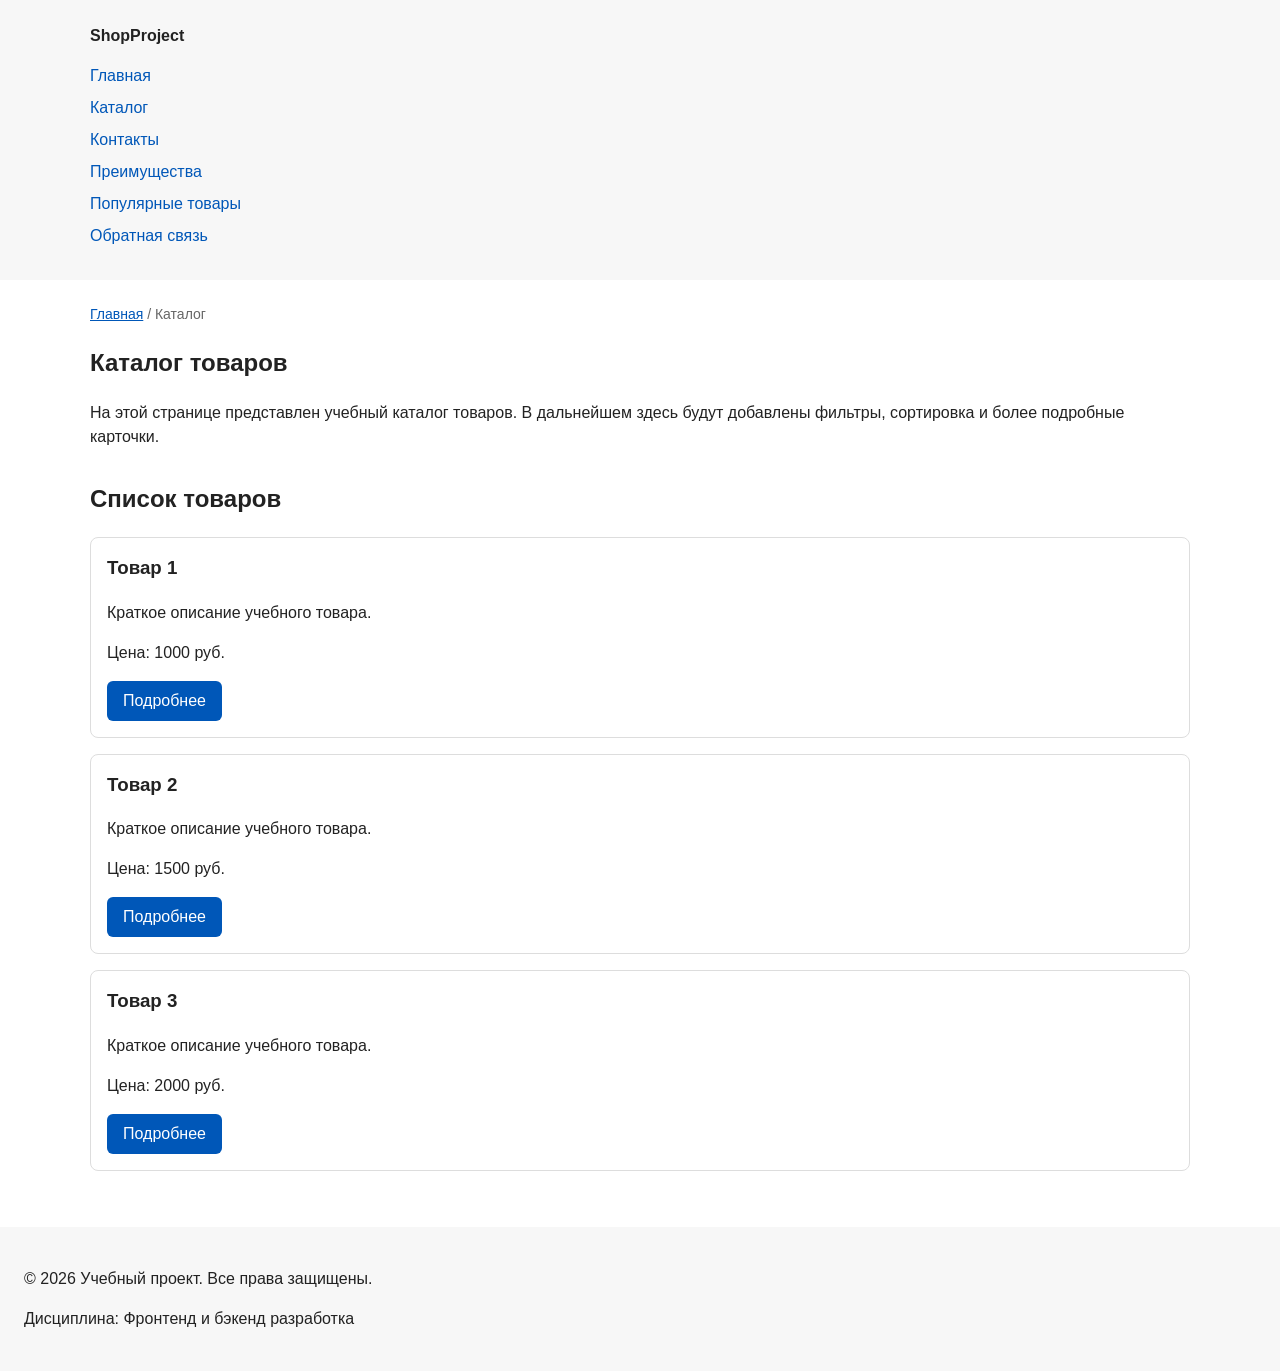
==== catalog.html @ 0d09b2ad "feat: add multi-page structure navigation and anchors" ====
<!DOCTYPE html>
<html lang="ru">
<head>
  <meta charset="UTF-8">
  <meta name="viewport" content="width=device-width, initial-scale=1.0">
  <meta name="description" content="Каталог товаров учебного интернет-магазина.">
  <meta property="og:type" content="website">
<meta property="og:title" content="Учебный интернет-магазин">
<meta property="og:description" content="Учебный frontend-проект интернет-магазина.">
<meta property="og:image" content="https://username.github.io/kr1-html-css-shop/images/preview.jpg">
  <title>Каталог товаров — Учебный интернет-магазин</title>
  <link rel="stylesheet" href="css/styles.css">
</head>
<body>
  <header>
    <div class="site-header">
      <a class="site-logo" href="index.html">ShopProject</a>

      <nav class="site-nav" aria-label="Основная навигация">
        <ul class="site-nav__list">
          <li><a href="index.html">Главная</a></li>
          <li><a href="catalog.html">Каталог</a></li>
          <li><a href="contacts.html">Контакты</a></li>
          <li><a href="index.html#advantages">Преимущества</a></li>
          <li><a href="index.html#popular">Популярные товары</a></li>
          <li><a href="index.html#contacts">Обратная связь</a></li>
        </ul>
      </nav>
    </div>
  </header>

  <main>
    <nav class="breadcrumbs" aria-label="Хлебные крошки">
      <a href="index.html">Главная</a>
      <span>Каталог</span>
    </nav>

    <section class="section">
      <h1>Каталог товаров</h1>
      <p>
        На этой странице представлен учебный каталог товаров.
        В дальнейшем здесь будут добавлены фильтры, сортировка и более
        подробные карточки.
      </p>
    </section>

    <section class="section">
      <h2>Список товаров</h2>

      <article class="product-card">
        <h3>Товар 1</h3>
        <p>Краткое описание учебного товара.</p>
        <p>Цена: 1000 руб.</p>
        <a class="button" href="index.html#popular">Подробнее</a>
      </article>

      <article class="product-card">
        <h3>Товар 2</h3>
        <p>Краткое описание учебного товара.</p>
        <p>Цена: 1500 руб.</p>
        <a class="button" href="index.html#popular">Подробнее</a>
      </article>

      <article class="product-card">
        <h3>Товар 3</h3>
        <p>Краткое описание учебного товара.</p>
        <p>Цена: 2000 руб.</p>
        <a class="button" href="index.html#popular">Подробнее</a>
      </article>
    </section>
  </main>

  <footer>
    <p>&copy; 2026 Учебный проект. Все права защищены.</p>
    <p>Дисциплина: Фронтенд и бэкенд разработка</p>
  </footer>
</body>
</html>
---- css/styles.css ----
/* ===============================
   1. Переменные проекта
   =============================== */

:root {
  /* Основные цвета проекта */
  --color-bg: #ffffff;
  --color-text: #222222;
  --color-muted: #666666;
  --color-primary: #0057b8;
  --color-primary-dark: #003f86;
  --color-border: #dddddd;
  --color-surface: #f7f7f7;
  --color-surface-accent: #eef5ff;
  --color-danger: #b00020;
  --color-success: #168a2f;
  --color-success-bg: #eefaf0;
  --color-white: #ffffff;

  /* Отступы */
  --space-xs: 4px;
  --space-sm: 8px;
  --space-md: 16px;
  --space-lg: 24px;
  --space-xl: 32px;

  /* Скругления */
  --radius-sm: 6px;
  --radius-md: 8px;
  --radius-lg: 12px;

  /* Размеры */
  --container-width: 1100px;
}

:target {
  outline: 2px dashed var(--color-primary);
  outline-offset: 4px;
}

/* ===============================
   2. Базовые стили
   =============================== */

* {
  box-sizing: border-box;
}

html {
  scroll-behavior: smooth;
}

body {
  margin: 0;
  font-family: Arial, sans-serif;
  line-height: 1.5;
  color: var(--color-text);
  background-color: var(--color-bg);
}

/*
  Задаём внутренние отступы для основных областей страницы.
  Это делает содержимое визуально отделённым от краёв окна браузера.
*/
header,
main,
footer {
  padding: var(--space-lg);
}
/*
  Оформляем шапку страницы.
  Пока используется простой светло-серый фон.
*/
header {
  background-color: var(--color-surface);
}

footer {
  background-color: var(--color-surface);
}

/* ===============================
   3. Общие элементы интерфейса
   =============================== */

a {
  color: var(--color-primary);
}

a:hover {
  color: var(--color-primary-dark);
}

a:focus-visible {
  outline: 2px solid var(--color-primary);
  outline-offset: 3px;
}

/*
  Ограничиваем ширину содержимого шапки,
  чтобы оно не растягивалось слишком сильно на широких экранах.
*/
.site-header {
  max-width: 1100px;
  margin: 0 auto;
}

/*
  Оформляем текстовый логотип.
*/
.site-logo {
  font-weight: bold;
  text-decoration: none;
  color: #222222;
}

/*
  Убираем стандартные отступы и маркеры списка навигации.
*/
.site-nav__list {
  padding: 0;
  margin: 16px 0 0;
  list-style: none;
}

/*
  Добавляем расстояние между пунктами меню.
*/
.site-nav__list li {
  margin-bottom: 8px;
}

/*
  Оформляем ссылки меню.
*/
.site-nav__list a {
  color: #0057b8;
  text-decoration: none;
}

/*
  При наведении мыши подчёркиваем ссылку.
  Подробно состояния интерфейса будут рассмотрены в практической работе 1.7.
*/
.site-nav__list a:hover {
  text-decoration: underline;
}

/*
  Hero-блок — первый крупный блок страницы.
  Он визуально отделяется от остальных разделов фоном и отступами.
*/

/* ===============================
   4. Компоненты страницы
   =============================== */

.hero {
  max-width: var(--container-width);
  margin: 0 auto var(--space-xl);
  padding: var(--space-xl) var(--space-lg);
  background-color: var(--color-surface-accent);
  border-radius: var(--radius-lg);
}

.section {
  max-width: var(--container-width);
  margin: 0 auto var(--space-xl);
}

.section h2 {
  margin-top: 0;
}

/*
  Карточка товара — самостоятельный блок.
  На следующих занятиях карточки будут доработаны и выстроены в сетку.
*/
.product-card {
  margin-bottom: var(--space-md);
  padding: var(--space-md);
  border: 1px solid var(--color-border);
  border-radius: var(--radius-md);
  background-color: var(--color-bg);
}

.product-card:hover {
  border-color: var(--color-primary);
}

.product-card h3 {
  margin-top: 0;
}

/*
  Пока это обычная ссылка, но визуально она оформляется как кнопка.
*/
.button {
  display: inline-block;
  padding: var(--space-sm) var(--space-md);
  color: var(--color-white);
  background-color: var(--color-primary);
  text-decoration: none;
  border: none;
  border-radius: var(--radius-sm);
  cursor: pointer;
}

.button:hover {
  background-color: var(--color-primary-dark);
}

.button:focus-visible {
  outline: 2px solid var(--color-primary);
  outline-offset: 3px;
}

.button:disabled {
  opacity: 0.6;
  cursor: not-allowed;
}

/*
  Дополнительный информационный блок.
*/
.aside-info {
  max-width: var(--container-width);
  margin: 0 auto var(--space-xl);
  padding: var(--space-md);
  border-left: 4px solid var(--color-primary);
  background-color: var(--color-surface);
}

/*
  Модальное окно.
  Элемент dialog сам умеет открываться поверх страницы.
*/
.order-dialog {
  width: min(100% - 32px, 560px);
  padding: 24px;
  border: none;
  border-radius: 12px;
}

/*
  Затемнение фона за модальным окном.
*/
.order-dialog::backdrop {
  background-color: rgba(0, 0, 0, 0.5);
}

/*
  Поле формы.
  Каждый блок получает нижний отступ.
*/
/* ===============================
   5. Форма и модальное окно
   =============================== */

.order-dialog {
  width: min(100% - 32px, 560px);
  padding: var(--space-lg);
  border: none;
  border-radius: var(--radius-lg);
}

.order-dialog::backdrop {
  background-color: rgba(0, 0, 0, 0.5);
}

.form-field {
  margin-bottom: var(--space-md);
}

.form-field label {
  display: block;
  margin-bottom: var(--space-xs);
}

.form-field input,
.form-field select,
.form-field textarea {
  width: 100%;
  padding: 10px 12px;
  border: 1px solid var(--color-border);
  border-radius: var(--radius-sm);
  font: inherit;
}

.form-field input[type="checkbox"] {
  width: auto;
}

.form-field small {
  display: block;
  margin-top: var(--space-xs);
  color: var(--color-muted);
}

/*
  Видимый фокус для клавиатурной навигации.
*/
.form-field input:hover,
.form-field select:hover,
.form-field textarea:hover {
  border-color: var(--color-primary);
}

.form-field input:focus-visible,
.form-field select:focus-visible,
.form-field textarea:focus-visible,
.form-actions button:focus-visible {
  outline: 2px solid var(--color-primary);
  outline-offset: 3px;
}

[aria-invalid="true"] {
  border-color: var(--color-danger);
}

/*
  Кнопки формы.
*/
.form-actions {
  display: flex;
  gap: 12px;
  margin-top: 20px;
}

/*
  Сообщение об успешной отправке.
*/
.success-message {
  max-width: var(--container-width);
  margin: var(--space-lg) auto;
  padding: var(--space-md);
  border-left: 4px solid var(--color-success);
  background-color: var(--color-success-bg);
}

.breadcrumbs {
  max-width: var(--container-width);
  margin: 0 auto var(--space-md);
  font-size: 14px;
  color: var(--color-muted);
}

.breadcrumbs a {
  color: var(--color-primary);
}

.breadcrumbs span::before {
  content: " / ";
  color: var(--color-muted);
}
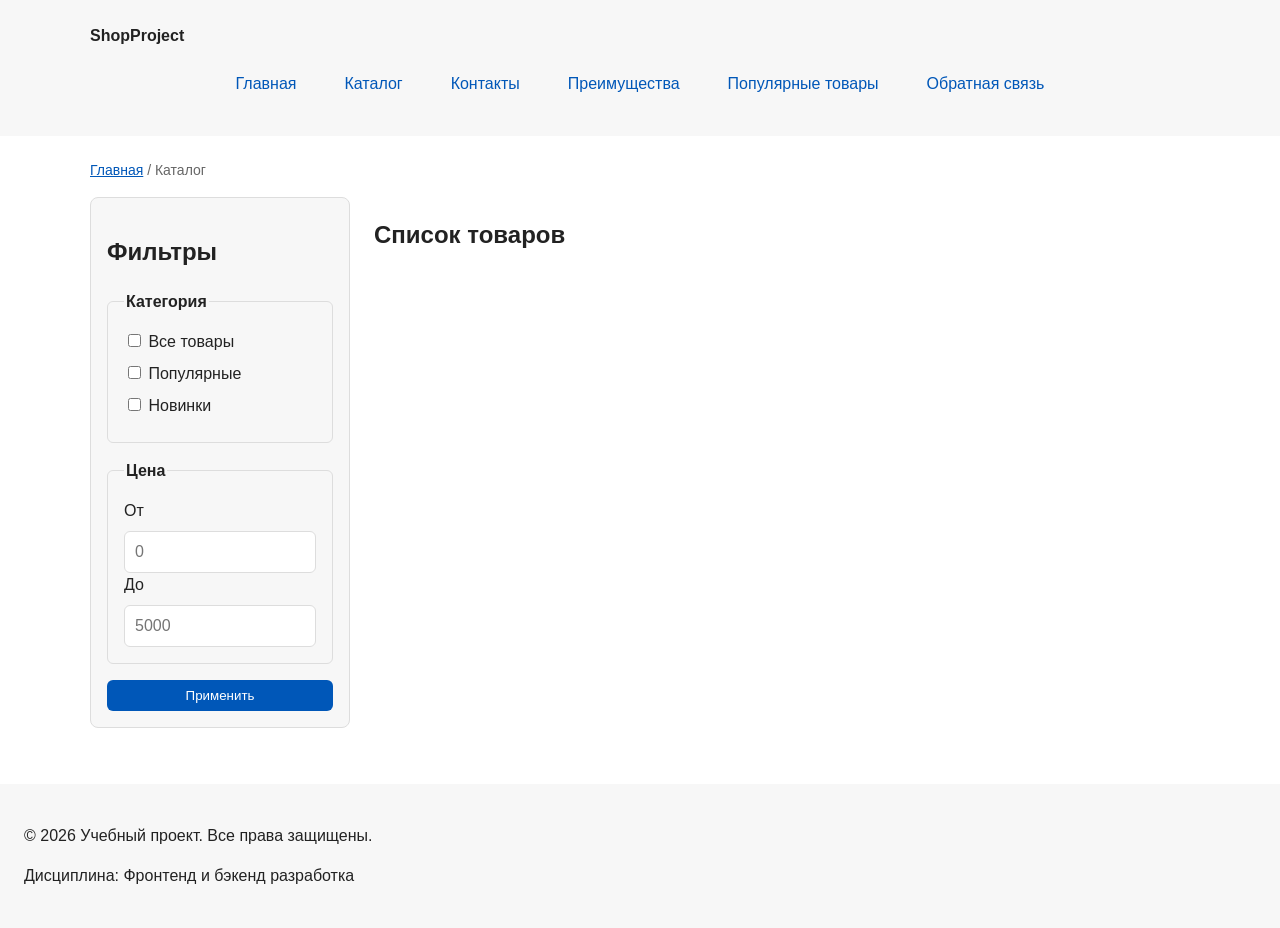
==== commit c021f07c: "feat: add flex navigation and grid catalog layout" ====
--- a/catalog.html
+++ b/catalog.html
@@ -35,39 +35,52 @@
       <span>Каталог</span>
     </nav>
 
-    <section class="section">
-      <h1>Каталог товаров</h1>
-      <p>
-        На этой странице представлен учебный каталог товаров.
-        В дальнейшем здесь будут добавлены фильтры, сортировка и более
-        подробные карточки.
-      </p>
-    </section>
+    <section class="catalog-layout">
+  <aside class="catalog-filters">
+    <h2>Фильтры</h2>
 
-    <section class="section">
-      <h2>Список товаров</h2>
+    <form class="filters-form" action="#" method="get">
+      <fieldset>
+        <legend>Категория</legend>
 
-      <article class="product-card">
-        <h3>Товар 1</h3>
-        <p>Краткое описание учебного товара.</p>
-        <p>Цена: 1000 руб.</p>
-        <a class="button" href="index.html#popular">Подробнее</a>
-      </article>
+        <label>
+          <input type="checkbox" name="category" value="all">
+          Все товары
+        </label>
 
-      <article class="product-card">
-        <h3>Товар 2</h3>
-        <p>Краткое описание учебного товара.</p>
-        <p>Цена: 1500 руб.</p>
-        <a class="button" href="index.html#popular">Подробнее</a>
-      </article>
+        <label>
+          <input type="checkbox" name="category" value="popular">
+          Популярные
+        </label>
 
-      <article class="product-card">
-        <h3>Товар 3</h3>
-        <p>Краткое описание учебного товара.</p>
-        <p>Цена: 2000 руб.</p>
-        <a class="button" href="index.html#popular">Подробнее</a>
-      </article>
-    </section>
+        <label>
+          <input type="checkbox" name="category" value="new">
+          Новинки
+        </label>
+      </fieldset>
+
+      <fieldset>
+        <legend>Цена</legend>
+
+        <label for="price-from">От</label>
+        <input id="price-from" name="price-from" type="number" min="0" placeholder="0">
+
+        <label for="price-to">До</label>
+        <input id="price-to" name="price-to" type="number" min="0" placeholder="5000">
+      </fieldset>
+
+      <button class="button" type="submit">Применить</button>
+    </form>
+  </aside>
+
+  <section class="catalog-products">
+    <h2>Список товаров</h2>
+
+    <div class="products-grid">
+      <!-- Карточки товаров -->
+    </div>
+  </section>
+</section>
   </main>
 
   <footer>
--- a/css/styles.css
+++ b/css/styles.css
@@ -118,8 +118,13 @@
   Убираем стандартные отступы и маркеры списка навигации.
 */
 .site-nav__list {
+  display: flex;
+  flex-wrap: wrap;
+  justify-content: center;
+  align-items: center;
+  gap: var(--space-md);
   padding: 0;
-  margin: 16px 0 0;
+  margin: var(--space-md) 0 0;
   list-style: none;
 }
 
@@ -134,16 +139,16 @@
   Оформляем ссылки меню.
 */
 .site-nav__list a {
-  color: #0057b8;
+  display: inline-block;
+  padding: var(--space-sm) var(--space-md);
+  color: var(--color-primary);
   text-decoration: none;
-}
-
-/*
-  При наведении мыши подчёркиваем ссылку.
-  Подробно состояния интерфейса будут рассмотрены в практической работе 1.7.
-*/
+  border-radius: var(--radius-sm);
+}
+
 .site-nav__list a:hover {
-  text-decoration: underline;
+  color: var(--color-white);
+  background-color: var(--color-primary);
 }
 
 /*
@@ -177,11 +182,19 @@
   На следующих занятиях карточки будут доработаны и выстроены в сетку.
 */
 .product-card {
-  margin-bottom: var(--space-md);
+  display: flex;
+  flex-direction: column;
+  gap: var(--space-sm);
+  margin-bottom: 0;
   padding: var(--space-md);
   border: 1px solid var(--color-border);
   border-radius: var(--radius-md);
   background-color: var(--color-bg);
+}
+
+.product-card .button {
+  margin-top: auto;
+  align-self: flex-start;
 }
 
 .product-card:hover {
@@ -352,4 +365,60 @@
 .breadcrumbs span::before {
   content: " / ";
   color: var(--color-muted);
+}
+
+.products-grid {
+  display: grid;
+  grid-template-columns: repeat(3, 1fr);
+  gap: var(--space-lg);
+}
+
+.catalog-layout {
+  max-width: var(--container-width);
+  margin: 0 auto var(--space-xl);
+  display: grid;
+  grid-template-columns: 260px 1fr;
+  grid-template-areas: "filters products";
+  gap: var(--space-lg);
+}
+
+.catalog-filters {
+  grid-area: filters;
+  padding: var(--space-md);
+  border: 1px solid var(--color-border);
+  border-radius: var(--radius-md);
+  background-color: var(--color-surface);
+}
+
+.catalog-products {
+  grid-area: products;
+}
+
+.filters-form {
+  display: grid;
+  gap: var(--space-md);
+}
+
+.filters-form fieldset {
+  margin: 0;
+  padding: var(--space-md);
+  border: 1px solid var(--color-border);
+  border-radius: var(--radius-sm);
+}
+
+.filters-form legend {
+  font-weight: 700;
+}
+
+.filters-form label {
+  display: block;
+  margin-bottom: var(--space-sm);
+}
+
+.filters-form input[type="number"] {
+  width: 100%;
+  padding: 8px 10px;
+  border: 1px solid var(--color-border);
+  border-radius: var(--radius-sm);
+  font: inherit;
 }
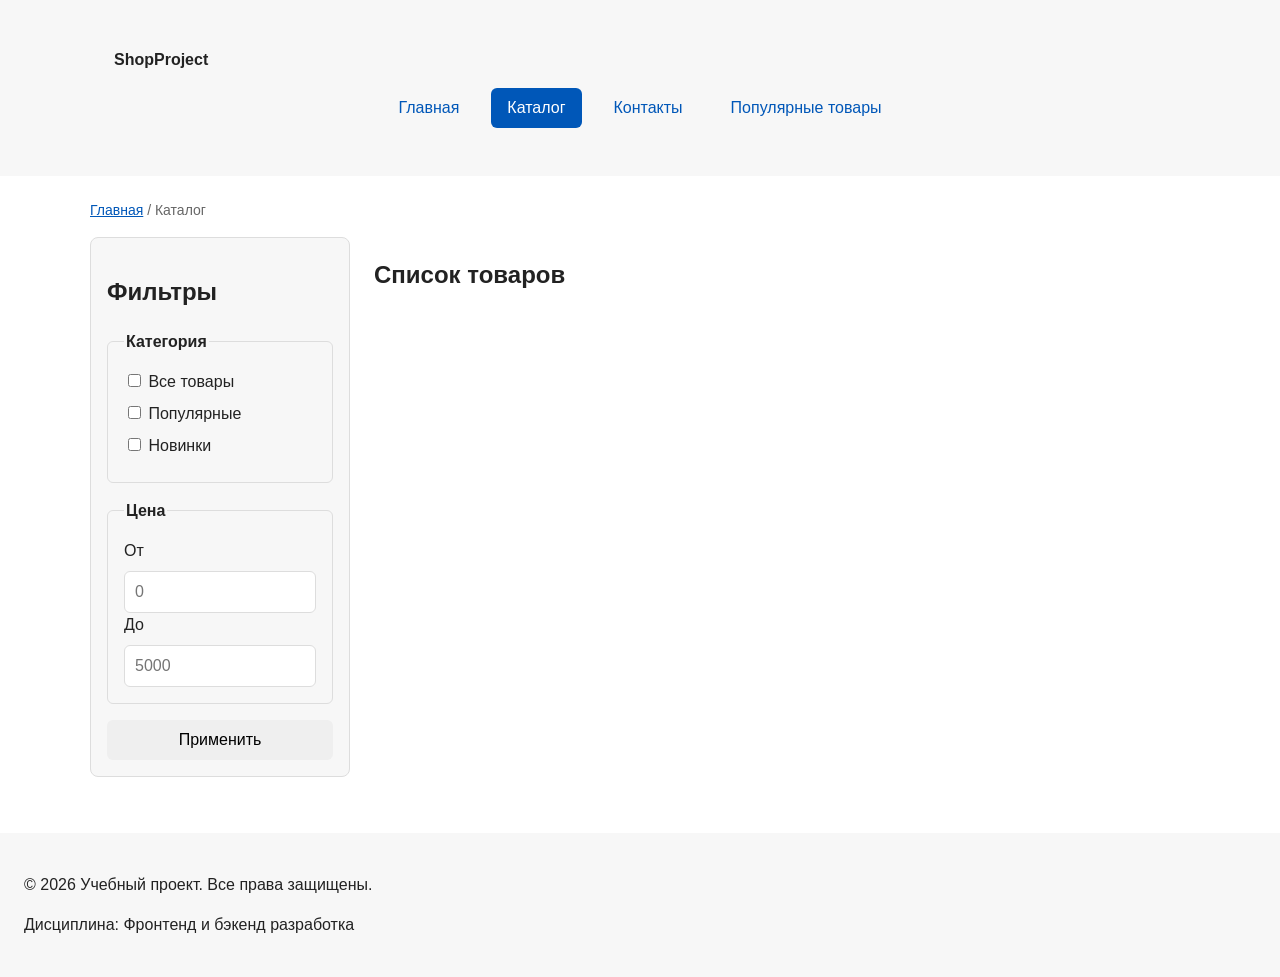
==== commit 037712b5: "refactor: apply BEM naming to CSS classes" ====
--- a/catalog.html
+++ b/catalog.html
@@ -12,18 +12,28 @@
   <link rel="stylesheet" href="css/styles.css">
 </head>
 <body>
-  <header>
-    <div class="site-header">
-      <a class="site-logo" href="index.html">ShopProject</a>
+  <header class="site-header">
+    <div class="site-header__inner">
+      <a class="site-header__logo" href="index.html">ShopProject</a>
 
       <nav class="site-nav" aria-label="Основная навигация">
         <ul class="site-nav__list">
-          <li><a href="index.html">Главная</a></li>
-          <li><a href="catalog.html">Каталог</a></li>
-          <li><a href="contacts.html">Контакты</a></li>
-          <li><a href="index.html#advantages">Преимущества</a></li>
-          <li><a href="index.html#popular">Популярные товары</a></li>
-          <li><a href="index.html#contacts">Обратная связь</a></li>
+          <li class="site-nav__item">
+            <a class="site-nav__link site-nav__link" href="index.html">
+              Главная
+            </a>
+          </li>
+          <li class="site-nav__item">
+            <a class="site-nav__link site-nav__link--active" href="catalog.html">Каталог</a>
+          </li>
+          <li class="site-nav__item">
+            <a class="site-nav__link" href="contacts.html">Контакты</a>
+          </li>
+          <li class="site-nav__item">
+            <a class="site-nav__link" href="index.html#popular">
+              Популярные товары
+            </a>
+          </li>
         </ul>
       </nav>
     </div>
@@ -31,9 +41,9 @@
 
   <main>
     <nav class="breadcrumbs" aria-label="Хлебные крошки">
-      <a href="index.html">Главная</a>
-      <span>Каталог</span>
-    </nav>
+        <a class="breadcrumbs__link" href="index.html">Главная</a>
+        <span class="breadcrumbs__current">Каталог</span>
+      </nav>
 
     <section class="catalog-layout">
   <aside class="catalog-filters">
--- a/css/styles.css
+++ b/css/styles.css
@@ -73,6 +73,7 @@
 */
 header {
   background-color: var(--color-surface);
+  background-image: url(images/header.jpg);
 }
 
 footer {
@@ -88,7 +89,8 @@
 }
 
 a:hover {
-  color: var(--color-primary-dark);
+  color: var(--color-bg);
+  
 }
 
 a:focus-visible {
@@ -101,22 +103,21 @@
   чтобы оно не растягивалось слишком сильно на широких экранах.
 */
 .site-header {
-  max-width: 1100px;
+  background-color: var(--color-surface);
+}
+
+.site-header__inner {
+  max-width: var(--container-width);
   margin: 0 auto;
-}
-
-/*
-  Оформляем текстовый логотип.
-*/
-.site-logo {
-  font-weight: bold;
+  padding: var(--space-lg);
+}
+
+.site-header__logo {
+  font-weight: 700;
+  color: var(--color-text);
   text-decoration: none;
-  color: #222222;
-}
-
-/*
-  Убираем стандартные отступы и маркеры списка навигации.
-*/
+}
+
 .site-nav__list {
   display: flex;
   flex-wrap: wrap;
@@ -128,17 +129,7 @@
   list-style: none;
 }
 
-/*
-  Добавляем расстояние между пунктами меню.
-*/
-.site-nav__list li {
-  margin-bottom: 8px;
-}
-
-/*
-  Оформляем ссылки меню.
-*/
-.site-nav__list a {
+.site-nav__link {
   display: inline-block;
   padding: var(--space-sm) var(--space-md);
   color: var(--color-primary);
@@ -146,7 +137,17 @@
   border-radius: var(--radius-sm);
 }
 
-.site-nav__list a:hover {
+.site-nav__link:hover {
+  color: var(--color-white);
+  background-color: var(--color-primary);
+}
+
+.site-nav__link:focus-visible {
+  outline: 2px solid var(--color-primary);
+  outline-offset: 3px;
+}
+
+.site-nav__link--active {
   color: var(--color-white);
   background-color: var(--color-primary);
 }
@@ -185,42 +186,76 @@
   display: flex;
   flex-direction: column;
   gap: var(--space-sm);
-  margin-bottom: 0;
   padding: var(--space-md);
   border: 1px solid var(--color-border);
   border-radius: var(--radius-md);
   background-color: var(--color-bg);
 }
 
-.product-card .button {
+.product-card:hover {
+  border-color: var(--color-primary);
+}
+
+.product-card--featured {
+  border-color: var(--color-primary);
+}
+
+.product-card--discount {
+  border-color: var(--color-danger);
+}
+
+.product-card__title {
+  margin: 0;
+  color: var(--color-text);
+}
+
+.product-card__description {
+  margin: 0;
+  color: var(--color-muted);
+}
+
+.product-card__price {
+  margin: 0;
+  font-weight: 700;
+}
+
+.product-card--discount .product-card__price {
+  color: var(--color-danger);
+}
+
+.product-card__button {
   margin-top: auto;
   align-self: flex-start;
 }
 
-.product-card:hover {
-  border-color: var(--color-primary);
-}
-
-.product-card h3 {
-  margin-top: 0;
-}
-
-/*
-  Пока это обычная ссылка, но визуально она оформляется как кнопка.
-*/
 .button {
   display: inline-block;
   padding: var(--space-sm) var(--space-md);
+  border: none;
+  border-radius: var(--radius-sm);
+  font: inherit;
+  text-decoration: none;
+  cursor: pointer;
+}
+
+.button--primary {
   color: var(--color-white);
   background-color: var(--color-primary);
-  text-decoration: none;
-  border: none;
-  border-radius: var(--radius-sm);
-  cursor: pointer;
-}
-
-.button:hover {
+}
+
+.button--primary:hover {
   background-color: var(--color-primary-dark);
+}
+
+.button--secondary {
+  color: var(--color-primary);
+  background-color: transparent;
+  border: 1px solid var(--color-primary);
+}
+
+.button--secondary:hover {
+  color: var(--color-white);
+  background-color: var(--color-primary);
 }
 
 .button:focus-visible {
@@ -228,7 +263,8 @@
   outline-offset: 3px;
 }
 
-.button:disabled {
+.button:disabled,
+.button--disabled {
   opacity: 0.6;
   cursor: not-allowed;
 }
@@ -248,27 +284,6 @@
   Модальное окно.
   Элемент dialog сам умеет открываться поверх страницы.
 */
-.order-dialog {
-  width: min(100% - 32px, 560px);
-  padding: 24px;
-  border: none;
-  border-radius: 12px;
-}
-
-/*
-  Затемнение фона за модальным окном.
-*/
-.order-dialog::backdrop {
-  background-color: rgba(0, 0, 0, 0.5);
-}
-
-/*
-  Поле формы.
-  Каждый блок получает нижний отступ.
-*/
-/* ===============================
-   5. Форма и модальное окно
-   =============================== */
 
 .order-dialog {
   width: min(100% - 32px, 560px);
@@ -281,18 +296,30 @@
   background-color: rgba(0, 0, 0, 0.5);
 }
 
-.form-field {
+.order-dialog__title {
+  margin-top: 0;
+}
+
+/*
+  Поле формы.
+  Каждый блок получает нижний отступ.
+*/
+/* ===============================
+   5. Форма и модальное окно
+   =============================== */
+
+.order-form__field {
   margin-bottom: var(--space-md);
 }
 
-.form-field label {
+.order-form__label {
   display: block;
   margin-bottom: var(--space-xs);
 }
 
-.form-field input,
-.form-field select,
-.form-field textarea {
+.order-form__input,
+.order-form__select,
+.order-form__textarea {
   width: 100%;
   padding: 10px 12px;
   border: 1px solid var(--color-border);
@@ -300,31 +327,23 @@
   font: inherit;
 }
 
-.form-field input[type="checkbox"] {
-  width: auto;
-}
-
-.form-field small {
-  display: block;
-  margin-top: var(--space-xs);
-  color: var(--color-muted);
-}
-
-/*
-  Видимый фокус для клавиатурной навигации.
-*/
-.form-field input:hover,
-.form-field select:hover,
-.form-field textarea:hover {
+.order-form__input:hover,
+.order-form__select:hover,
+.order-form__textarea:hover {
   border-color: var(--color-primary);
 }
 
-.form-field input:focus-visible,
-.form-field select:focus-visible,
-.form-field textarea:focus-visible,
-.form-actions button:focus-visible {
+.order-form__input:focus-visible,
+.order-form__select:focus-visible,
+.order-form__textarea:focus-visible {
   outline: 2px solid var(--color-primary);
   outline-offset: 3px;
+}
+
+.order-form__actions {
+  display: flex;
+  gap: var(--space-md);
+  margin-top: var(--space-lg);
 }
 
 [aria-invalid="true"] {
@@ -358,11 +377,11 @@
   color: var(--color-muted);
 }
 
-.breadcrumbs a {
+.breadcrumbs__link {
   color: var(--color-primary);
 }
 
-.breadcrumbs span::before {
+.breadcrumbs__current::before {
   content: " / ";
   color: var(--color-muted);
 }
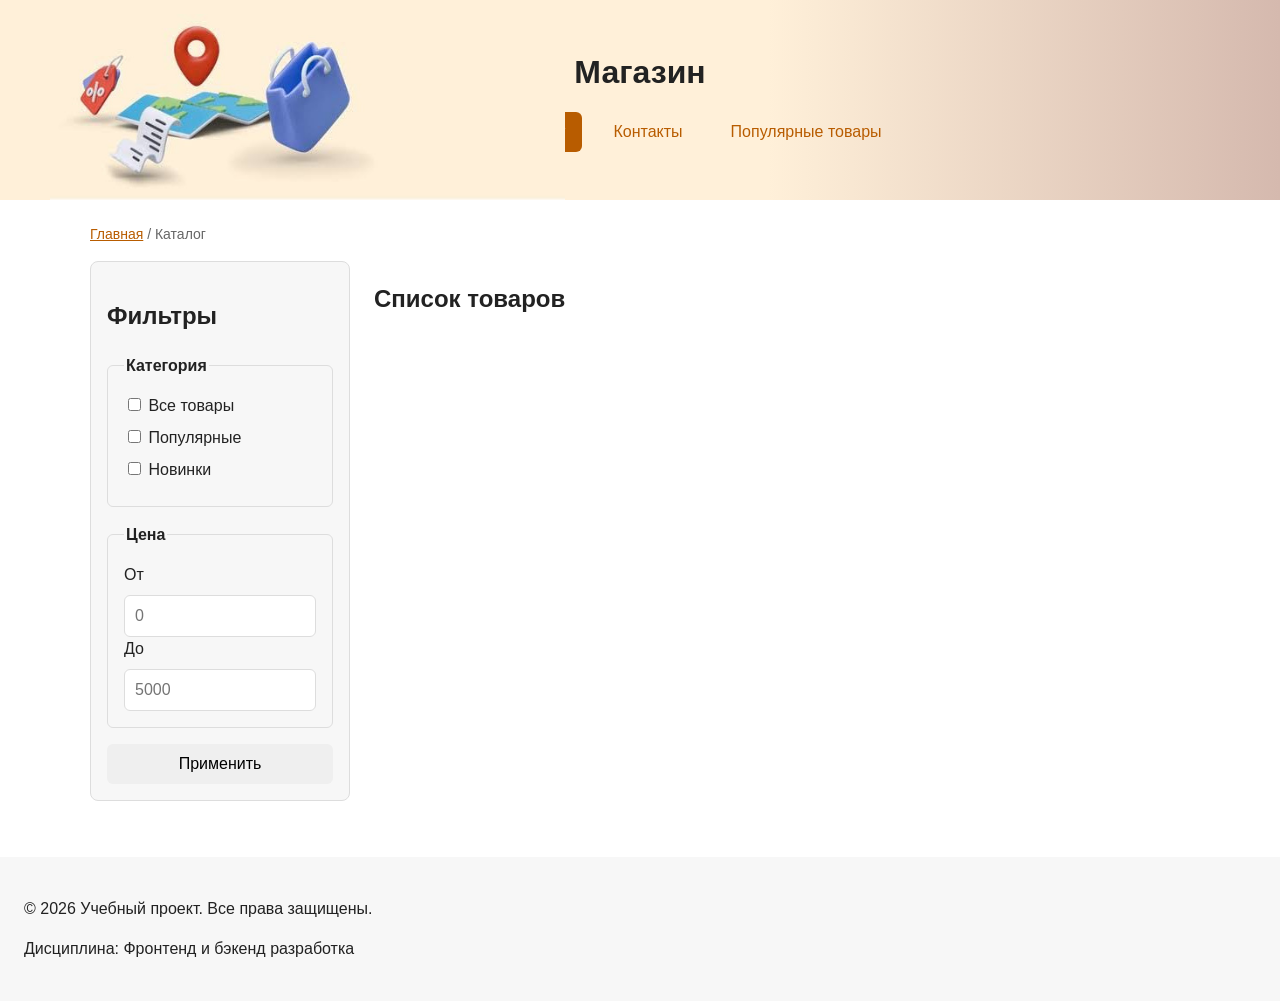
==== commit 7072566c: "kr1 visual edit" ====
--- a/catalog.html
+++ b/catalog.html
@@ -13,8 +13,9 @@
 </head>
 <body>
   <header class="site-header">
+    <img class="site-header__decorative-img" src="../images/header.jpg" alt="">
     <div class="site-header__inner">
-      <a class="site-header__logo" href="index.html">ShopProject</a>
+      <a class="site-header__logo" href="index.html">Магазин</a>
 
       <nav class="site-nav" aria-label="Основная навигация">
         <ul class="site-nav__list">
--- a/css/styles.css
+++ b/css/styles.css
@@ -7,15 +7,18 @@
   --color-bg: #ffffff;
   --color-text: #222222;
   --color-muted: #666666;
-  --color-primary: #0057b8;
-  --color-primary-dark: #003f86;
+  --color-primary: #b85c00;
+  --color-primary-dark: #783c00;
   --color-border: #dddddd;
   --color-surface: #f7f7f7;
-  --color-surface-accent: #eef5ff;
+  --color-surface-accent: #fff7ee;
   --color-danger: #b00020;
   --color-success: #168a2f;
   --color-success-bg: #eefaf0;
   --color-white: #ffffff;
+  --color-header-background: #fff0d9;
+  --color-header-background-dark: #d5b9ae;
+
 
   /* Отступы */
   --space-xs: 4px;
@@ -36,6 +39,9 @@
 :target {
   outline: 2px dashed var(--color-primary);
   outline-offset: 4px;
+  border-radius: 2px;
+  padding: 15px;
+  opacity: 1;
 }
 
 /* ===============================
@@ -73,7 +79,9 @@
 */
 header {
   background-color: var(--color-surface);
-  background-image: url(images/header.jpg);
+  background-image: linear-gradient(to right, var(--color-header-background) 60%, var(--color-header-background-dark) 100%);
+  object-fit: cover;
+  background-repeat: no-repeat;
 }
 
 footer {
@@ -103,19 +111,33 @@
   чтобы оно не растягивалось слишком сильно на широких экранах.
 */
 .site-header {
+  position: relative;
   background-color: var(--color-surface);
+  overflow: hidden;
+}
+
+.site-header__decorative-img {
+  position: absolute;
+  top: 0;
+  left: 50px;
+  height: 100%;          /* высота = высоте шапки, но шапку НЕ увеличивает */
+  width: auto;
 }
 
 .site-header__inner {
+  display: grid;
   max-width: var(--container-width);
   margin: 0 auto;
   padding: var(--space-lg);
 }
 
 .site-header__logo {
-  font-weight: 700;
+  font-weight: 900;
+  font-size: xx-large;
+  font-family: Impact, Haettenschweiler, 'Arial Narrow Bold', sans-serif;
   color: var(--color-text);
   text-decoration: none;
+  justify-self: center;
 }
 
 .site-nav__list {
@@ -178,6 +200,11 @@
   margin-top: 0;
 }
 
+#popular {
+  max-width: calc(var(--container-width) + 30px);
+  padding: 15px;
+}
+
 /*
   Карточка товара — самостоятельный блок.
   На следующих занятиях карточки будут доработаны и выстроены в сетку.
@@ -228,6 +255,27 @@
   align-self: flex-start;
 }
 
+#bottle {
+  background-image: url(../images/bottle.jpg);
+}
+
+#bread {
+  background-image: url(../images/bread.jpg);
+  background-size: 100%;
+  background-position: 20px, -20px;
+  background-repeat: no-repeat;
+}
+
+#test-product {
+  margin-top: var(--space-lg);
+  grid-area: 1 / 2 / span 1 / span 2;
+  height: 300px;
+}
+
+#test-product-1 {
+  margin-top: var(--space-lg);
+}
+
 .button {
   display: inline-block;
   padding: var(--space-sm) var(--space-md);
